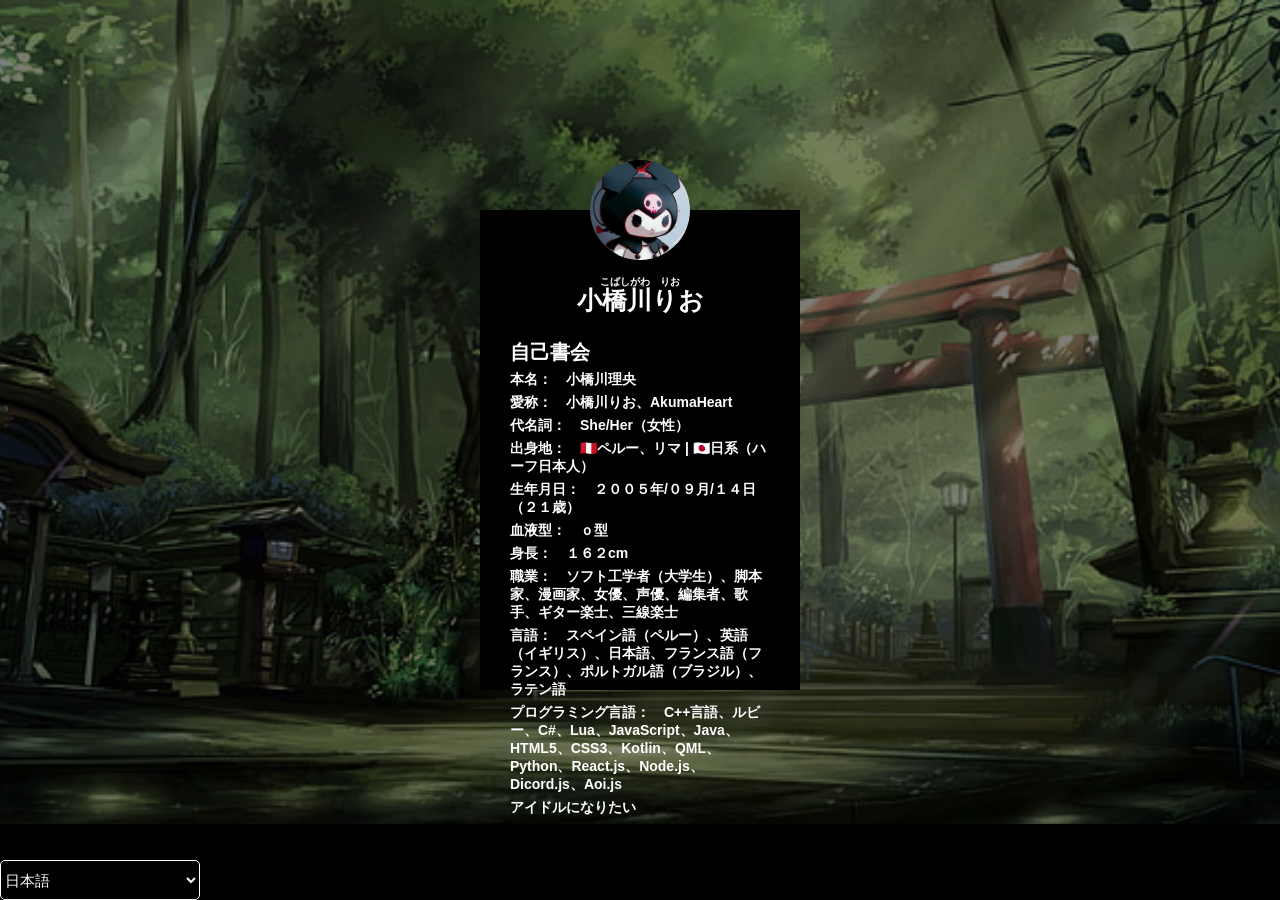
==== about-me.html @ 88cc0308 "fix(watermark): Fix GitHub Pages label" ====
<!DOCTYPE html>
<html lang="ja-JP" dir="ltr">
  <head>
    <meta charset="utf-8">
    <link rel="stylesheet" href="master.css">
    <link rel="icon" href="img/avatar.jpg" type="image/x-icon">
    <title>Kobashigawa Rio (小橋川りお) | About me</title>
  </head>
  <body>
    <div class="page-box">
      <img src="img/avatar.jpg" class="avatar" alt="Avatar Image">
      <h3 class="furigana" data-i18n="furigana">Kobashigawa Rio</h3>
      <h3 class="Name">小橋川りお</h3>
      
      <form>
        <div class="Sec-box">
        <h3><label for="Sec" data-i18n="about-me">Loding</label></h3>

        <h4 data-i18n="real-name">1</h4>
        <h4 data-i18n="artistic-name">2</h4>
        <h4 data-i18n="pronouns">3</h4>
        <h4 data-i18n="nacionality">4</h4>
        <h4 data-i18n="birth-age">5</h4>
        <h4 data-i18n="blood">6</h4>
        <h4 data-i18n="height">7</h4>
        <h4 data-i18n="roles">8</h4>
        <h4 data-i18n="languages">9</h4>
        <h4 data-i18n="programing-languages">10</h4>
        <h4 data-i18n="info">11</h4>
      </div>
      <div class="Wa-Mar-box">
        <a href="https://github.com/AkumaHeart">GitHub Profile</a>
        <br>
        <a href="https://pages.github.com/" Class="active">Hosted by: GitHub Pages</a>
      </div>
      </form>
    </div>
    <script src="i18n.js"></script>
  </body>
  <footer>
      <p>© 2023–2026 Rio Kobashigawa. All rights reserved.</p>
      <br>
      <select name="Lan-Select" id="Lan-Select" class="Lan-Select">
        <option value="ja-JP" selected="selected">日本語</option>
        <option value="en-UK">English</option>
        <option value="es-PE">Español (Peru)</option>

        <option disabled>──────────</option>

        <option value="zh-CN">中文 (简体)</option>
        <option value="zh-TW">中文 (繁體)</option>
        <option value="ko-KR">한국어</option>
        <option value="fr-FR">Français (France)</option>
        <option value="lat">Lingua Latina</option>
        <option value="pt-BR">Português (Brasil)</option>
      </select>
    </footer>  
</html>
---- master.css ----
* {margin:0; padding: 0%; box-sizing: border-box;}
body {
  margin: 0;
  padding: 0;
  background: linear-gradient(rgba(0, 0, 0, .50) 0%, rgba(0,0,0,.50) 100%), url(img/bg.jpg) no-repeat center top;
  background-size: cover;
  font-family: sans-serif;
  height: 100vh;
}

.page-box {
  width: 320px;
  height: 480px;
  background: #000;
  color: #fff;
  top: 50%;
  left: 50%;
  position: absolute;
  transform: translate(-50%, -50%);
  box-sizing: border-box;
  padding: 70px 30px;
}

.page-box .avatar {
  width: 100px;
  height: 100px;
  border-radius: 50%;
  position: absolute;
  top: -50px;
  left: calc(50% - 50px);
}

.page-box h1 {
  margin: 0;
  padding: 0 0 20px;
  text-align: center;
  font-size: 20px;
}

.page-box .furigana {
  margin: 0;
  margin-top: -5px;
  padding: 0 0 20px;
  text-align: center;
  font-size: 10px;
}

.page-box .Name {
  margin: 0;
  margin-top: -25px;
  padding: 0 0 20px;
  text-align: center;
  font-size: 25px;
}

.Sec-box h3 {
  margin: 0;
  margin-top: 2px;
  padding: 0 0 20px;
  font-size: 19.8px;
}

.Sec-box h4 {
  margin: 0;
  margin-top: -15px;
  padding: 0 0 20px;
  font-size: 14px;
}

.Wa-Mar-box {
  margin: 0;
  margin-top: -13px;
  padding: 0 0 20px;
}

.page-box label{
  margin: 0;
  padding: 0;
  font-weight: bold;
  display: block;
}

.page-box button {
  border: none;
  outline: none;
  height: 40px;
  background: darkblue;
  color: #fff;
  font-size: 18px;
  border-radius: 20px;
}
 .page-box a {
   text-decoration: none;
   font-size: 12px;
   line-height: 20px;
   Color: darkgray;
   background: transparent;
 }

.page-box a:hover {
  color: #602f6b;
}

.page-box a.active {
  color: #702670;
}

footer {
  width: 100%;
  position: fixed;
  bottom: 0;
  background-color: Black;
}

.Lan-Select {
  width: 200px;
  height: 40px;
  border-radius: 5px;
  font-size: 15px;
  border-color: #fff;
  background-color: #000;
  color: #fff;
}
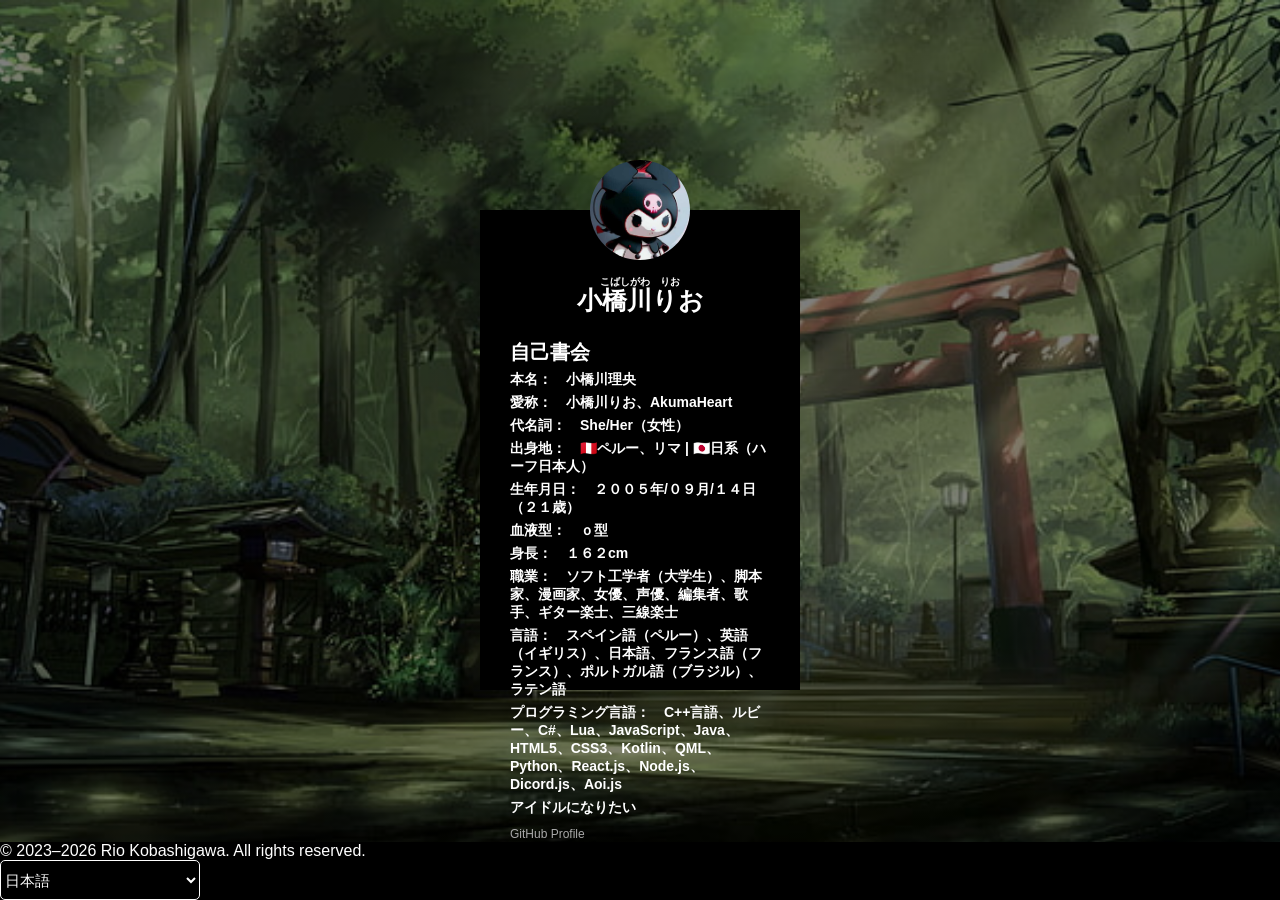
==== commit 5d2ba9b3: "fix(footter): Fix Copyright text in the Footter" ====
--- a/about-me.html
+++ b/about-me.html
@@ -39,7 +39,6 @@
   </body>
   <footer>
       <p>© 2023–2026 Rio Kobashigawa. All rights reserved.</p>
-      <br>
       <select name="Lan-Select" id="Lan-Select" class="Lan-Select">
         <option value="ja-JP" selected="selected">日本語</option>
         <option value="en-UK">English</option>
--- a/master.css
+++ b/master.css
@@ -67,6 +67,31 @@
   font-size: 14px;
 }
 
+.Org-box h3 {
+  margin: 0;
+  margin-top: 2px;
+  padding: 0 0 20px;
+  font-size: 19.8px;
+}
+
+.Org-box h4 {
+  margin: 0;
+  margin-top: -15px;
+  padding: 0 0 20px;
+  font-size: 14px;
+}
+
+.Org-icon {
+  width: 20px;
+  height: 20px;
+  border-radius: 10%;
+}
+
+.Org-name {
+  margin-left: 30px;
+  margin-top: -32.5px;
+}
+
 .Wa-Mar-box {
   margin: 0;
   margin-top: -13px;
@@ -121,3 +146,7 @@
   background-color: #000;
   color: #fff;
 }
+
+p {
+  color: #fff;
+}
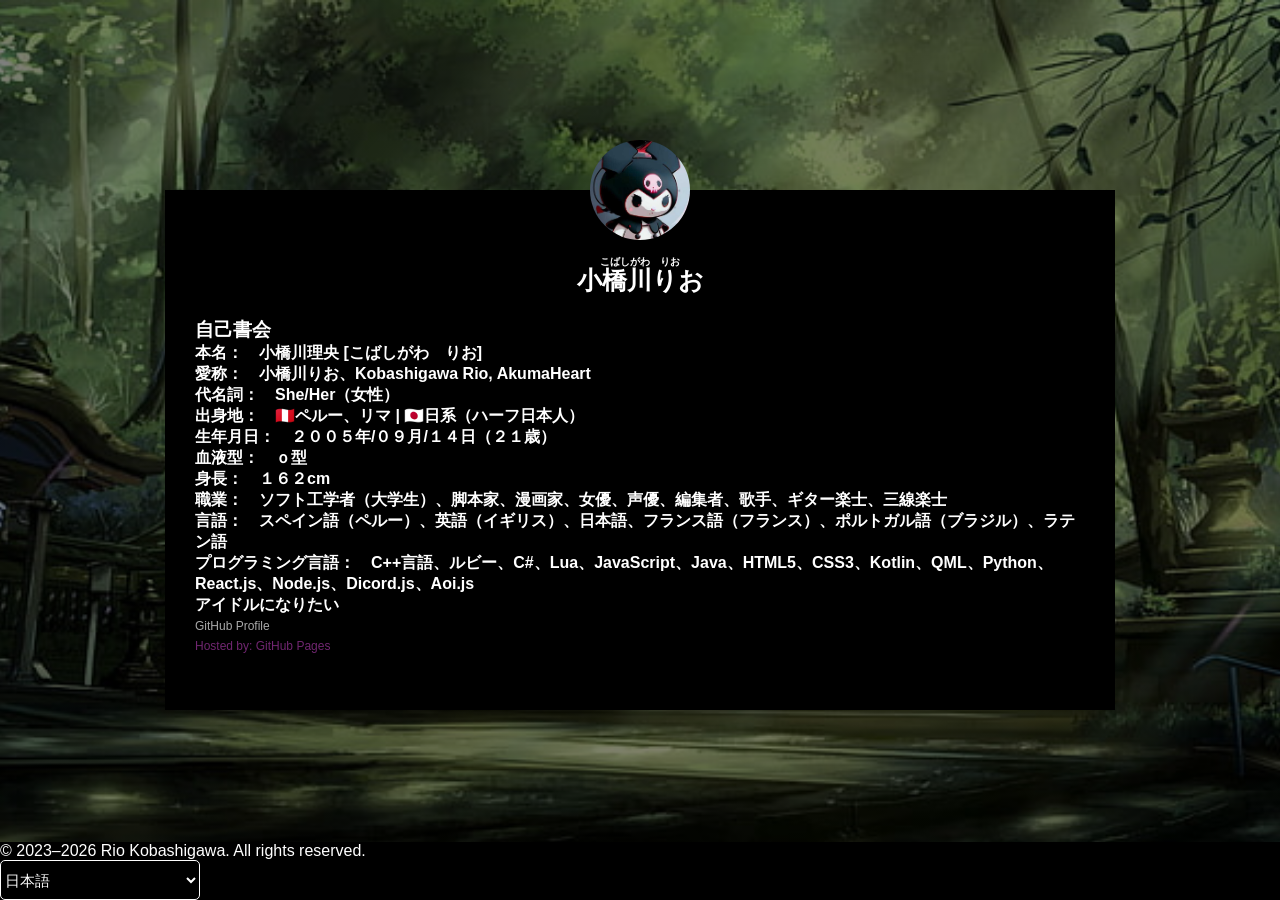
==== commit 47d3f058: "fix(about-me): Fix box-sizing in about-me.html" ====
--- a/about-me.html
+++ b/about-me.html
@@ -7,13 +7,13 @@
     <title>Kobashigawa Rio (小橋川りお) | About me</title>
   </head>
   <body>
-    <div class="page-box">
+    <div class="page-box-2">
       <img src="img/avatar.jpg" class="avatar" alt="Avatar Image">
       <h3 class="furigana" data-i18n="furigana">Kobashigawa Rio</h3>
       <h3 class="Name">小橋川りお</h3>
       
       <form>
-        <div class="Sec-box">
+        <div class="Sec-box-2">
         <h3><label for="Sec" data-i18n="about-me">Loding</label></h3>
 
         <h4 data-i18n="real-name">1</h4>
@@ -28,7 +28,7 @@
         <h4 data-i18n="programing-languages">10</h4>
         <h4 data-i18n="info">11</h4>
       </div>
-      <div class="Wa-Mar-box">
+      <div class="Wa-Mar-box-2">
         <a href="https://github.com/AkumaHeart">GitHub Profile</a>
         <br>
         <a href="https://pages.github.com/" Class="active">Hosted by: GitHub Pages</a>
--- a/master.css
+++ b/master.css
@@ -21,7 +21,21 @@
   padding: 70px 30px;
 }
 
-.page-box .avatar {
+
+.page-box-2 {
+  width: 950px;
+  height: 520px;
+  background: #000;
+  color: #fff;
+  top: 50%;
+  left: 50%;
+  position: absolute;
+  transform: translate(-50%, -50%);
+  box-sizing: border-box;
+  padding: 70px 30px;
+}
+
+.page-box .avatar, .page-box-2 .avatar {
   width: 100px;
   height: 100px;
   border-radius: 50%;
@@ -30,14 +44,14 @@
   left: calc(50% - 50px);
 }
 
-.page-box h1 {
+.page-box h1, .page-box-2 h1 {
   margin: 0;
   padding: 0 0 20px;
   text-align: center;
   font-size: 20px;
 }
 
-.page-box .furigana {
+.page-box .furigana, .page-box-2 .furigana {
   margin: 0;
   margin-top: -5px;
   padding: 0 0 20px;
@@ -45,7 +59,7 @@
   font-size: 10px;
 }
 
-.page-box .Name {
+.page-box .Name, .page-box-2 .Name {
   margin: 0;
   margin-top: -25px;
   padding: 0 0 20px;
@@ -98,14 +112,21 @@
   padding: 0 0 20px;
 }
 
-.page-box label{
+.Wa-Mar-box-2 {
+  margin: 0;
+  align-items: baseline;
+  text-align: bottom;
+  padding: 0 0 20px;
+}
+
+.page-box label, .page-box-2 label{
   margin: 0;
   padding: 0;
   font-weight: bold;
   display: block;
 }
 
-.page-box button {
+.page-box button, .page-box-2 button {
   border: none;
   outline: none;
   height: 40px;
@@ -114,7 +135,8 @@
   font-size: 18px;
   border-radius: 20px;
 }
- .page-box a {
+
+.page-box a, .page-box-2 a {
    text-decoration: none;
    font-size: 12px;
    line-height: 20px;
@@ -122,11 +144,11 @@
    background: transparent;
  }
 
-.page-box a:hover {
+.page-box a:hover, .page-box-2 a:hover {
   color: #602f6b;
 }
 
-.page-box a.active {
+.page-box a.active, .page-box-2 a.active {
   color: #702670;
 }
 
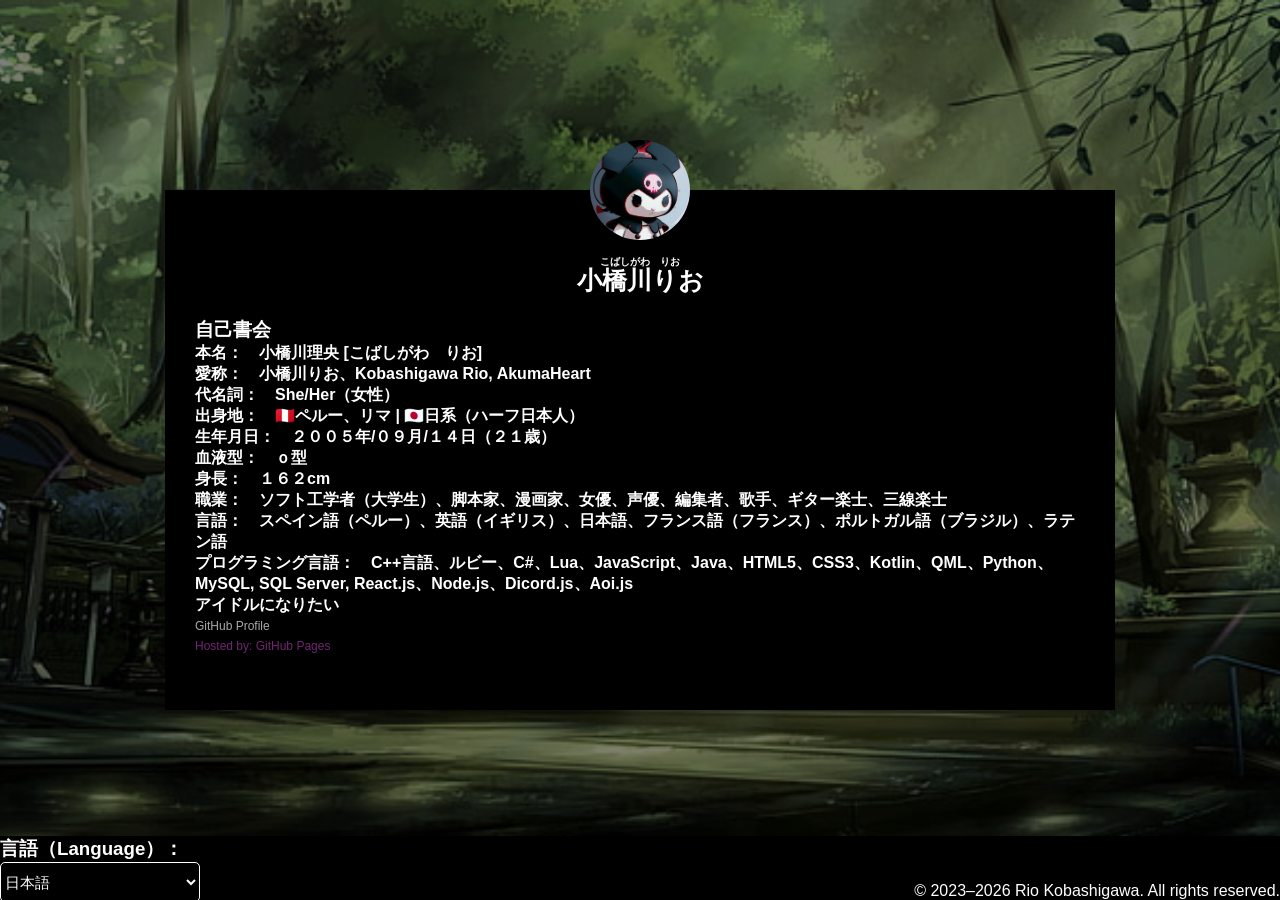
==== commit ec6f95f1: "feat(footer): Add Languages tag in Footer" ====
--- a/about-me.html
+++ b/about-me.html
@@ -38,10 +38,10 @@
     <script src="i18n.js"></script>
   </body>
   <footer>
-      <p>© 2023–2026 Rio Kobashigawa. All rights reserved.</p>
+      <h3><span class="icon-sphere"></span> 言語（Language）：</h3>
       <select name="Lan-Select" id="Lan-Select" class="Lan-Select">
         <option value="ja-JP" selected="selected">日本語</option>
-        <option value="en-UK">English</option>
+        <option value="en-UK">English (UK)</option>
         <option value="es-PE">Español (Peru)</option>
 
         <option disabled>──────────</option>
@@ -53,5 +53,6 @@
         <option value="lat">Lingua Latina</option>
         <option value="pt-BR">Português (Brasil)</option>
       </select>
+      <p>© 2023–2026 Rio Kobashigawa. All rights reserved.</p>
     </footer>  
 </html>
--- a/master.css
+++ b/master.css
@@ -20,7 +20,6 @@
   box-sizing: border-box;
   padding: 70px 30px;
 }
-
 
 .page-box-2 {
   width: 950px;
@@ -152,6 +151,17 @@
   color: #702670;
 }
 
+.avatar-1 img, .avatar-2 img, .avatar-3 img, .avatar-4 img {
+  width: 20px;
+  height: 20px;
+  border-radius: 10%;
+}
+
+.sns-home-1, .sns-home-2, .sns-home-3, .sns-home-4 {
+  margin-left: 30px;
+  margin-top: -27px;
+}
+
 footer {
   width: 100%;
   position: fixed;
@@ -169,6 +179,12 @@
   color: #fff;
 }
 
+footer h3 {
+  color: #fff;
+}
+
 p {
   color: #fff;
+  text-align: right;
+  margin-top: -20px;
 }
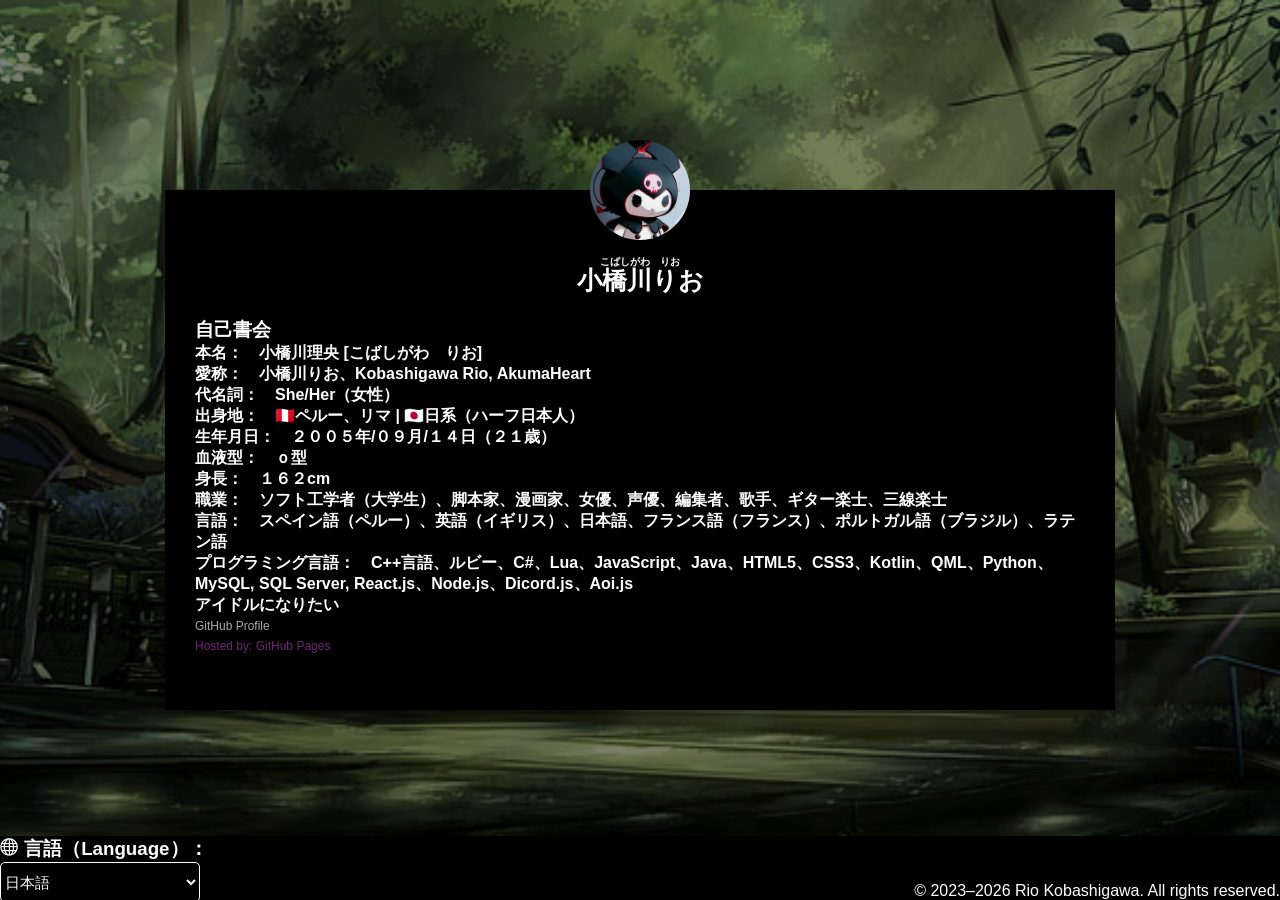
==== commit dcf662c7: "fix(footer): Fix Globe Icon in Footer" ====
--- a/about-me.html
+++ b/about-me.html
@@ -4,6 +4,7 @@
     <meta charset="utf-8">
     <link rel="stylesheet" href="master.css">
     <link rel="icon" href="img/avatar.jpg" type="image/x-icon">
+     <link rel="stylesheet" href="fonts.css">
     <title>Kobashigawa Rio (小橋川りお) | About me</title>
   </head>
   <body>
--- a/fonts.css
+++ b/fonts.css
@@ -0,0 +1,40 @@
+@font-face {
+  font-family: 'icomoon';
+  src:  url('fonts/icomoon.eot?awqfox');
+  src:  url('fonts/icomoon.eot?awqfox#iefix') format('embedded-opentype'),
+    url('fonts/icomoon.ttf?awqfox') format('truetype'),
+    url('fonts/icomoon.woff?awqfox') format('woff'),
+    url('fonts/icomoon.svg?awqfox#icomoon') format('svg');
+  font-weight: normal;
+  font-style: normal;
+  font-display: block;
+}
+
+[class^="icon-"], [class*=" icon-"] {
+  /* use !important to prevent issues with browser extensions that change fonts */
+  font-family: 'icomoon' !important;
+  speak: never;
+  font-style: normal;
+  font-weight: normal;
+  font-variant: normal;
+  text-transform: none;
+  line-height: 1;
+  
+  /* Enable Ligatures ================ */
+  letter-spacing: 0;
+  -webkit-font-feature-settings: "liga";
+  -moz-font-feature-settings: "liga=1";
+  -moz-font-feature-settings: "liga";
+  -ms-font-feature-settings: "liga" 1;
+  font-feature-settings: "liga";
+  -webkit-font-variant-ligatures: discretionary-ligatures;
+  font-variant-ligatures: discretionary-ligatures;
+
+  /* Better Font Rendering =========== */
+  -webkit-font-smoothing: antialiased;
+  -moz-osx-font-smoothing: grayscale;
+}
+
+.icon-sphere:before {
+  content: "\e9c9";
+}
